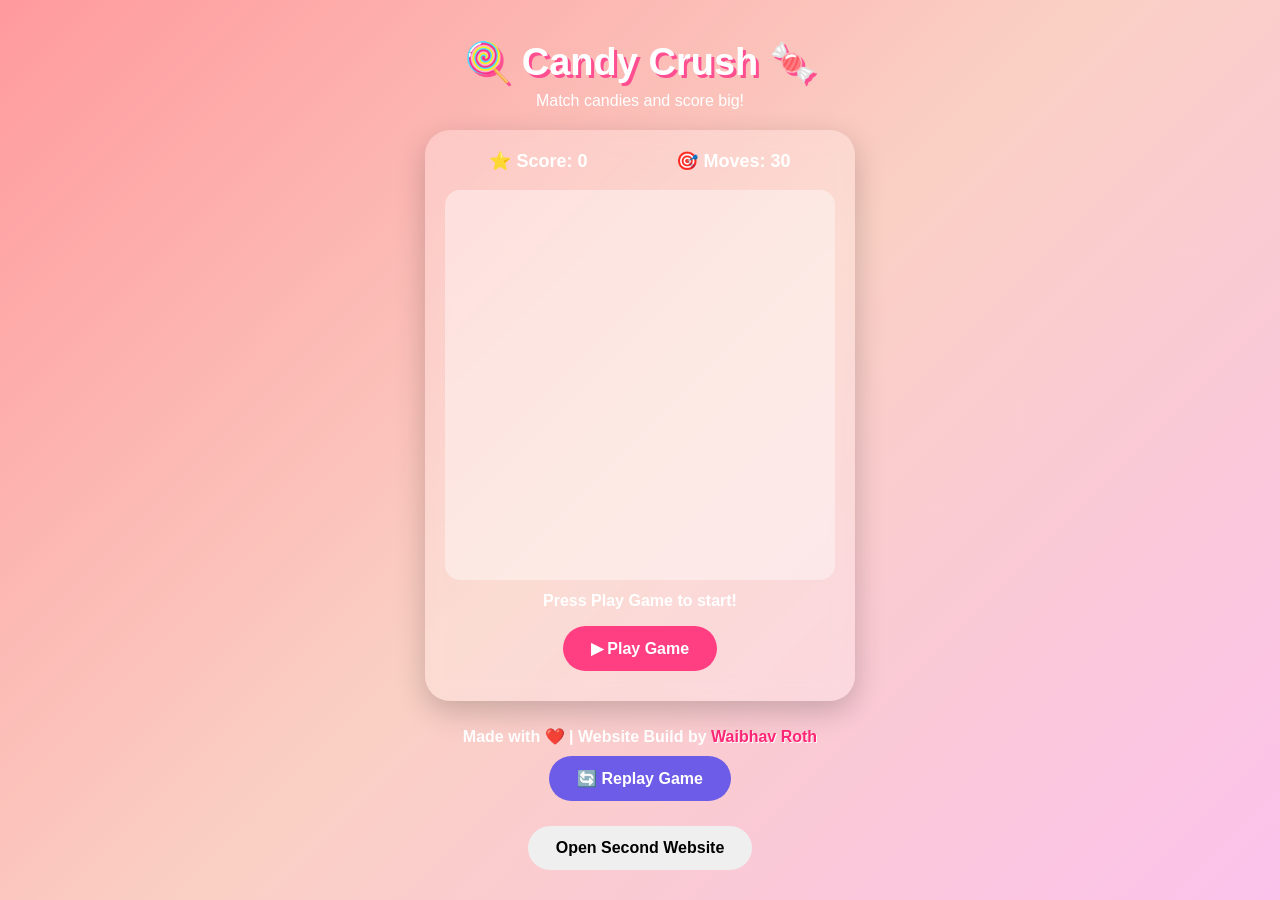
==== candy.html @ 9f261a2c "Add files via upload" ====
<!DOCTYPE html>
<html lang="en">
<head>
<meta charset="UTF-8">
<meta name="viewport" content="width=device-width, initial-scale=1.0">
<title>Candy Crush Game</title>

<style>
* {
    margin: 0;
    padding: 0;
    box-sizing: border-box;
}

body {
    font-family: 'Arial', sans-serif;
    background: linear-gradient(135deg, #ff9a9e, #fad0c4, #fbc2eb);
    min-height: 100vh;
    display: flex;
    flex-direction: column;
    align-items: center;
    color: #fff;
    padding: 20px;
}

header {
    text-align: center;
    margin: 20px 0;
}

header h1 {
    font-size: 38px;
    color: #fff;
    text-shadow: 3px 3px #ff4f91;
}

header p {
    color: #fff;
    margin-top: 8px;
}

.game-container {
    background: rgba(255,255,255,0.25);
    backdrop-filter: blur(10px);
    padding: 20px;
    border-radius: 25px;
    box-shadow: 0 10px 30px rgba(0,0,0,0.2);
    text-align: center;
    width: min(100%, 430px);
}

.score-board {
    display: flex;
    justify-content: space-around;
    margin-bottom: 18px;
    font-size: 18px;
    font-weight: bold;
    color: #fff;
}

#game-board {
    display: grid;
    grid-template-columns: repeat(8, 1fr);
    gap: 5px;
    width: 100%;
    aspect-ratio: 1;
    background: rgba(255,255,255,0.4);
    padding: 7px;
    border-radius: 15px;
}

.candy {
    border-radius: 12px;
    cursor: pointer;
    display: flex;
    align-items: center;
    justify-content: center;
    font-size: clamp(18px, 6vw, 30px);
    background: rgba(255,255,255,0.3);
    transition: transform 0.15s;
    user-select: none;
}

.candy:hover {
    transform: scale(1.1);
}

.candy.selected {
    outline: 3px solid white;
    transform: scale(0.9);
}

button {
    border: none;
    padding: 13px 28px;
    border-radius: 30px;
    font-size: 16px;
    font-weight: bold;
    cursor: pointer;
    margin: 10px 5px;
    transition: 0.3s;
}

.play-btn {
    background: #ff3f81;
    color: white;
}

.play-btn:hover {
    background: #e91e63;
    transform: scale(1.05);
}

.replay-btn {
    background: #6c5ce7;
    color: white;
}

.replay-btn:hover {
    background: #4834d4;
    transform: scale(1.05);
}

#message {
    margin-top: 12px;
    min-height: 24px;
    font-weight: bold;
    color: white;
}

footer {
    margin-top: auto;
    padding: 25px 10px 5px;
    text-align: center;
    color: white;
    font-weight: bold;
}

footer span {
    color: #ff2776;
    text-shadow: 1px 1px white;
}

@media(max-width: 400px) {
    .game-container {
        padding: 12px;
    }
}
</style>
</head>

<body>

<header>
    <h1>🍭 Candy Crush 🍬</h1>
    <p>Match candies and score big!</p>
</header>

<div class="game-container">

    <div class="score-board">
        <div>⭐ Score: <span id="score">0</span></div>
        <div>🎯 Moves: <span id="moves">30</span></div>
    </div>

    <div id="game-board"></div>

    <div id="message">Press Play Game to start!</div>

    <button class="play-btn" onclick="startGame()">
        ▶ Play Game
    </button>

</div>

<footer>
    <p>Made with ❤️ | Website Build by
        <span>Waibhav Roth</span>
    </p>
    <button class="replay-btn" onclick="startGame()">
        🔄 Replay Game
    </button>
</footer>

<script>
const board = document.getElementById("game-board");
const scoreDisplay = document.getElementById("score");
const movesDisplay = document.getElementById("moves");
const message = document.getElementById("message");

const width = 8;
const candies = ["🍭", "🍬", "🍫", "🍒", "🍓", "🍇"];

let squares = [];
let score = 0;
let moves = 30;
let selected = null;
let playing = false;
let busy = false;

function randomCandy() {
    return candies[Math.floor(Math.random() * candies.length)];
}

function createBoard() {
    board.innerHTML = "";
    squares = [];

    for (let i = 0; i < width * width; i++) {
        const candy = document.createElement("div");
        candy.classList.add("candy");
        candy.textContent = randomCandy();
        candy.dataset.id = i;

        candy.addEventListener("click", () => selectCandy(i));

        board.appendChild(candy);
        squares.push(candy);
    }

    clearMatches(false);
}

function startGame() {
    score = 0;
    moves = 30;
    selected = null;
    playing = true;
    busy = false;

    scoreDisplay.textContent = score;
    movesDisplay.textContent = moves;
    message.textContent = "Match 3 or more candies! 🍬";

    createBoard();
}

function selectCandy(index) {
    if (!playing || busy) return;

    if (selected === null) {
        selected = index;
        squares[index].classList.add("selected");
        return;
    }

    if (selected === index) {
        squares[index].classList.remove("selected");
        selected = null;
        return;
    }

    const first = selected;
    squares[first].classList.remove("selected");
    selected = null;

    if (!isAdjacent(first, index)) {
        selected = index;
        squares[index].classList.add("selected");
        return;
    }

    swapCandies(first, index);
}

function isAdjacent(a, b) {
    const rowA = Math.floor(a / width);
    const rowB = Math.floor(b / width);

    return (
        Math.abs(a - b) === width ||
        (rowA === rowB && Math.abs(a - b) === 1)
    );
}

function swapCandies(a, b) {
    busy = true;

    const temp = squares[a].textContent;
    squares[a].textContent = squares[b].textContent;
    squares[b].textContent = temp;

    setTimeout(() => {
        const matches = findMatches();

        if (matches.length > 0) {
            moves--;
            movesDisplay.textContent = moves;
            processMatches();
        } else {
            const temp = squares[a].textContent;
            squares[a].textContent = squares[b].textContent;
            squares[b].textContent = temp;
            busy = false;
            message.textContent = "No match! Try again 😊";
        }
    }, 180);
}

function findMatches() {
    const matched = new Set();

    // Horizontal matches
    for (let row = 0; row < width; row++) {
        let count = 1;

        for (let col = 1; col <= width; col++) {
            const current = row * width + col;
            const previous = row * width + col - 1;

            if (
                col < width &&
                squares[current].textContent === squares[previous].textContent
            ) {
                count++;
            } else {
                if (count >= 3) {
                    for (let k = 0; k < count; k++) {
                        matched.add(row * width + col - 1 - k);
                    }
                }
                count = 1;
            }
        }
    }

    // Vertical matches
    for (let col = 0; col < width; col++) {
        let count = 1;

        for (let row = 1; row <= width; row++) {
            const current = row * width + col;
            const previous = (row - 1) * width + col;

            if (
                row < width &&
                squares[current].textContent === squares[previous].textContent
            ) {
                count++;
            } else {
                if (count >= 3) {
                    for (let k = 0; k < count; k++) {
                        matched.add((row - 1 - k) * width + col);
                    }
                }
                count = 1;
            }
        }
    }

    return [...matched];
}

function clearMatches(initial = false) {
    let matches = findMatches();

    while (matches.length > 0) {
        matches.forEach(index => {
            squares[index].textContent = randomCandy();
        });
        matches = findMatches();
    }
}

function processMatches() {
    const matches = findMatches();

    if (matches.length === 0) {
        busy = false;
        return;
    }

    matches.forEach(index => {
        squares[index].textContent = "";
    });

    score += matches.length * 10;
    scoreDisplay.textContent = score;
    message.textContent = "Sweet! +" + matches.length * 10 + " points 🍭";

    setTimeout(() => {
        dropCandies();
    }, 180);
}

function dropCandies() {
    for (let col = 0; col < width; col++) {
        let candiesAbove = [];

        for (let row = width - 1; row >= 0; row--) {
            const index = row * width + col;

            if (squares[index].textContent !== "") {
                candiesAbove.push(squares[index].textContent);
            }
        }

        for (let row = width - 1; row >= 0; row--) {
            const index = row * width + col;
            squares[index].textContent =
                candiesAbove[width - 1 - row] || randomCandy();
        }
    }

    setTimeout(() => {
        const matches = findMatches();

        if (matches.length > 0) {
            processMatches();
        } else {
            busy = false;

            if (moves <= 0) {
                playing = false;
                message.textContent = "🎉 Game Over! Final Score: " + score;
            }
        }
    }, 200);
}
</script>

</body>
<button onclick="window.open('oxgame.html', '_blank')">
    Open Second Website
</button>
</html>
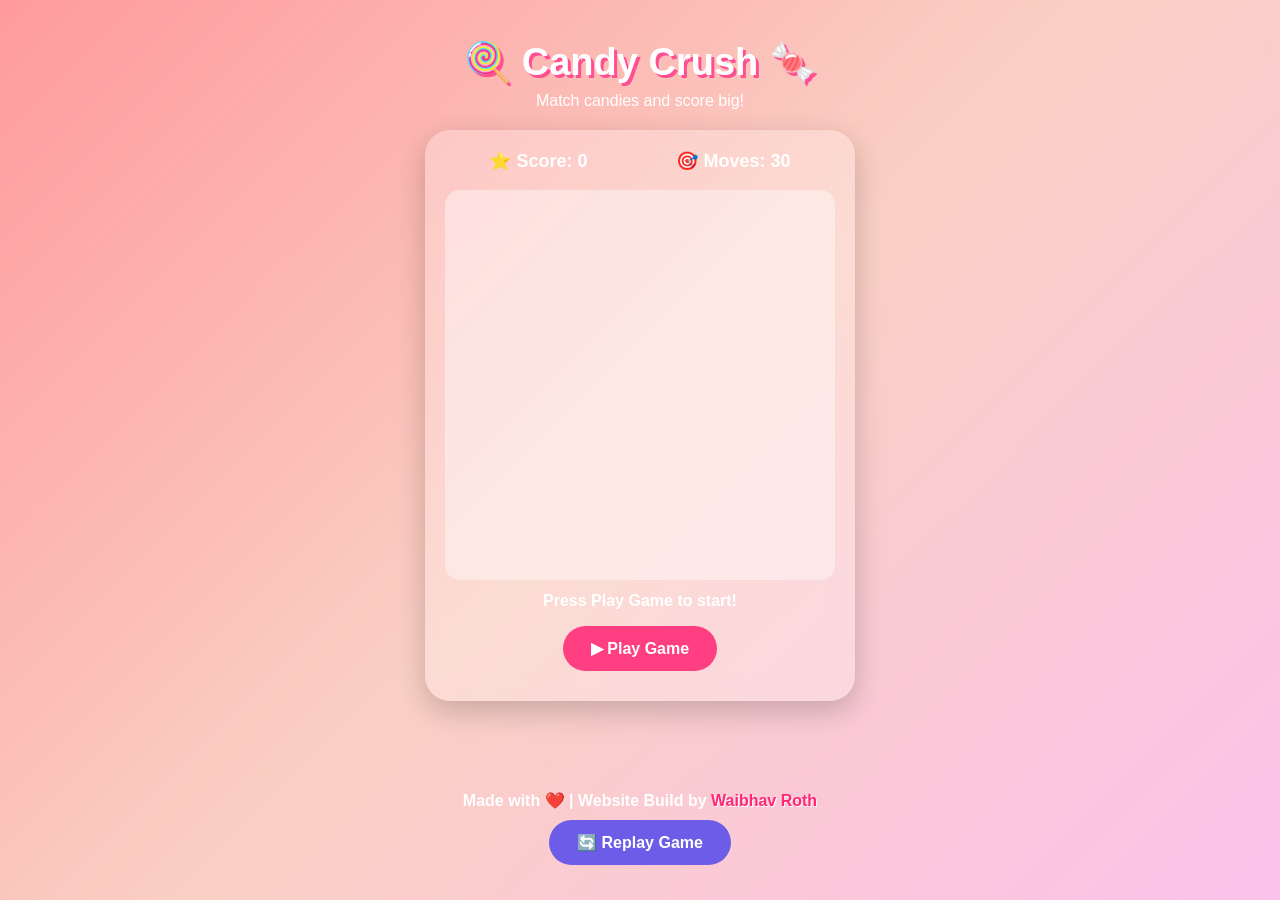
==== commit bc03e8fa: "Update candy.html" ====
--- a/candy.html
+++ b/candy.html
@@ -421,7 +421,5 @@
 </script>
 
 </body>
-<button onclick="window.open('oxgame.html', '_blank')">
-    Open Second Website
-</button>
+
 </html>
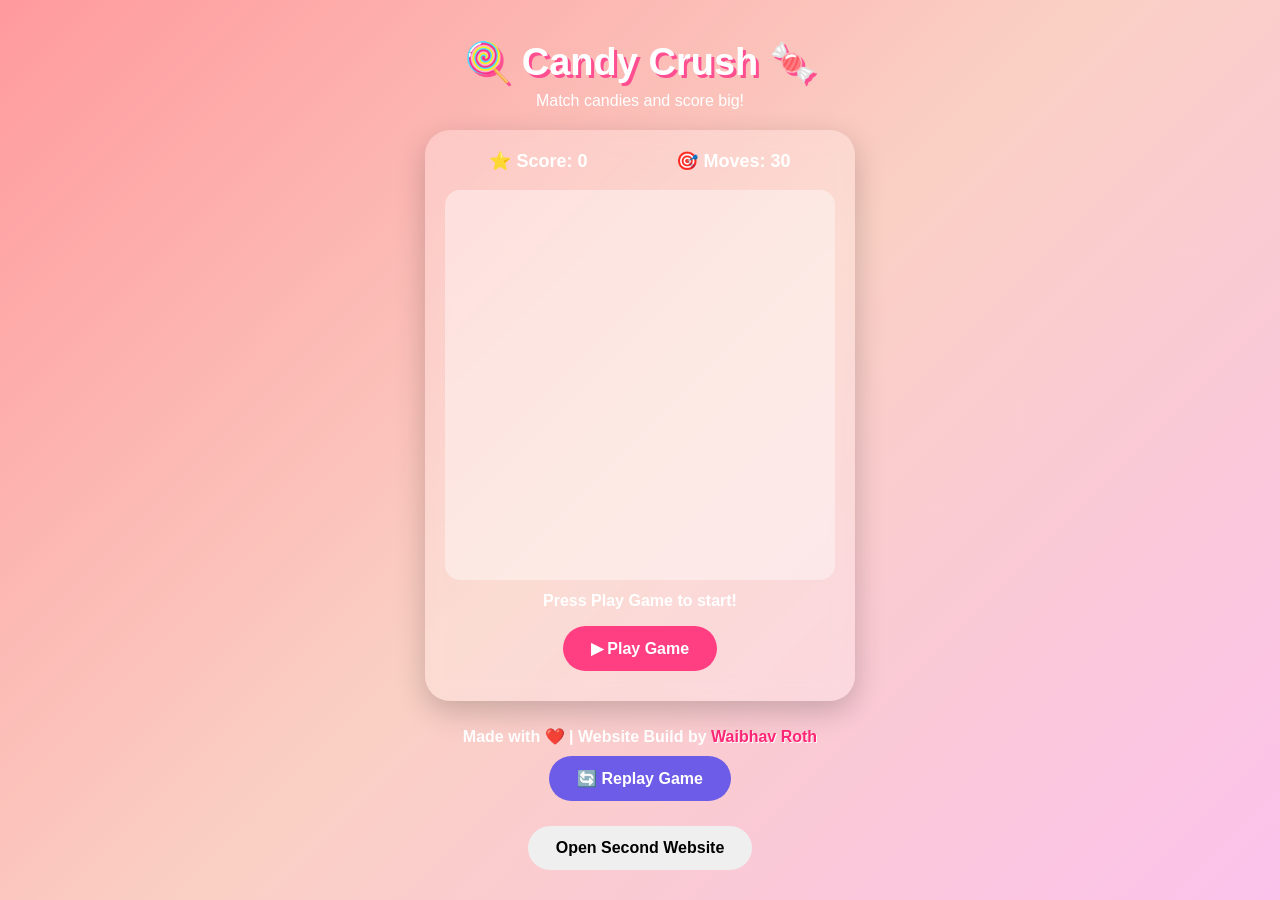
==== commit 2c3cc9cc: "Add files via upload" ====
--- a/candy.html
+++ b/candy.html
@@ -421,5 +421,7 @@
 </script>
 
 </body>
-
+<button onclick="window.open('oxgame.html', '_blank')">
+    Open Second Website
+</button>
 </html>
